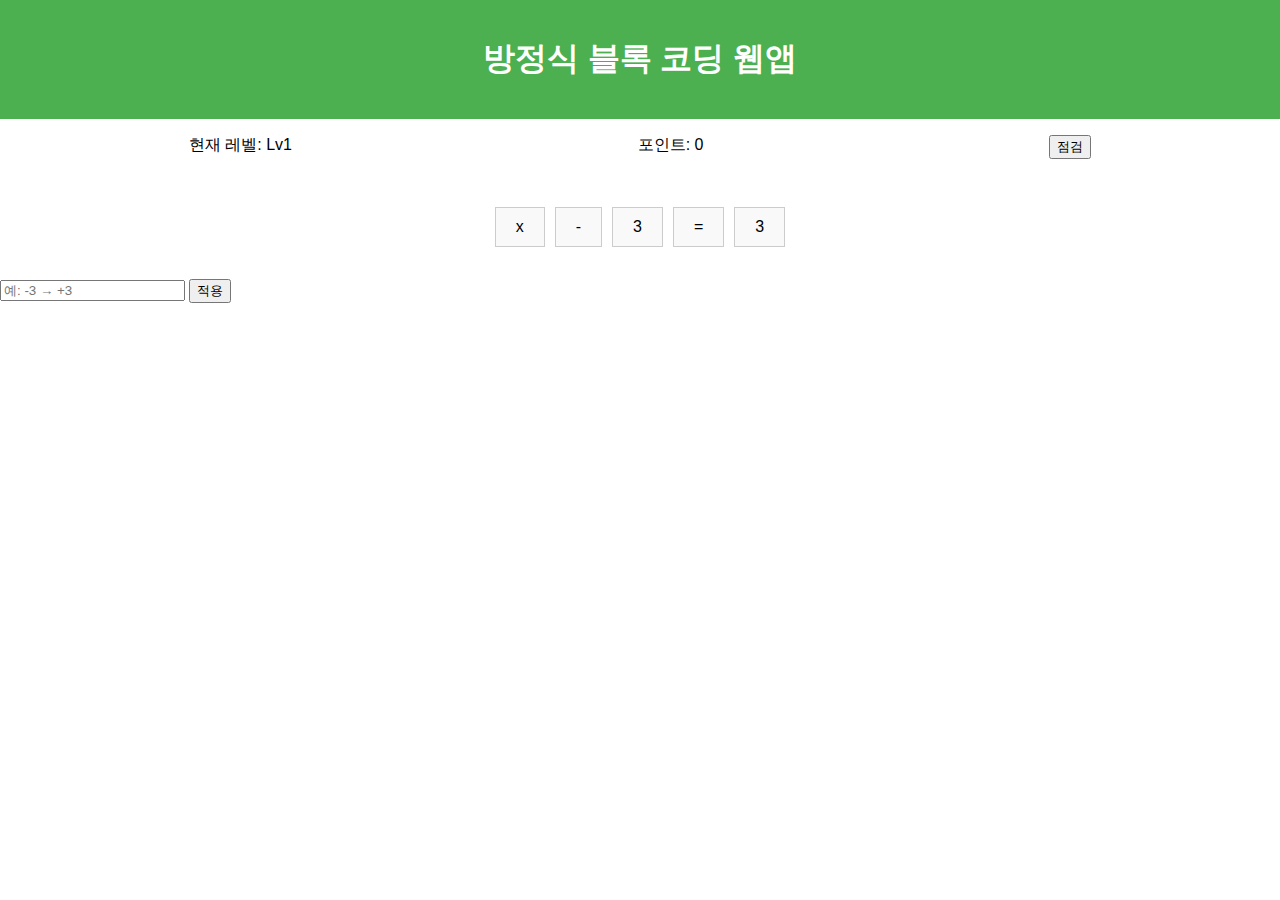
==== index.html @ bb1966d4 "first commit" ====
<!DOCTYPE html>
<html lang="ko">
<head>
  <meta charset="UTF-8">
  <meta name="viewport" content="width=device-width, initial-scale=1.0">
  <title>방정식 블록 코딩 웹앱</title>
  <link rel="stylesheet" href="style.css">
</head>
<body>
  <header>
    <h1>방정식 블록 코딩 웹앱</h1>
  </header>
  <main>
    <!-- 게임 진행 상황 대시보드 -->
    <section id="game-dashboard">
      <div id="level-info">현재 레벨: Lv1</div>
      <div id="points">포인트: 0</div>
      <button id="check-btn">점검</button>
    </section>

    <!-- 방정식 블록 영역 -->
    <section id="equation-container">
      <!-- 예: x – 3 = 3 문제의 각 항을 블록으로 표시 -->
    </section>

    <!-- 사용자 입력 및 변환 적용 영역 -->
    <section id="input-area">
      <input type="text" id="transformation-input" placeholder="예: -3 → +3">
      <button id="apply-transformation">적용</button>
    </section>
  </main>
  <script src="script.js"></script>
</body>
</html>
---- style.css ----
body {
    font-family: Arial, sans-serif;
    margin: 0;
    padding: 0;
  }
  
  header {
    background-color: #4CAF50;
    color: white;
    text-align: center;
    padding: 1rem;
  }
  
  #game-dashboard {
    display: flex;
    justify-content: space-around;
    padding: 1rem;
  }
  
  #equation-container {
    margin: 2rem;
    display: flex;
    justify-content: center;
    gap: 10px;
  }
  
  .block {
    padding: 10px 20px;
    border: 1px solid #ccc;
    cursor: grab;
    user-select: none;
    background-color: #f9f9f9;
  }
  
  .block.invalid {
    background-color: #ffcccc;
  }
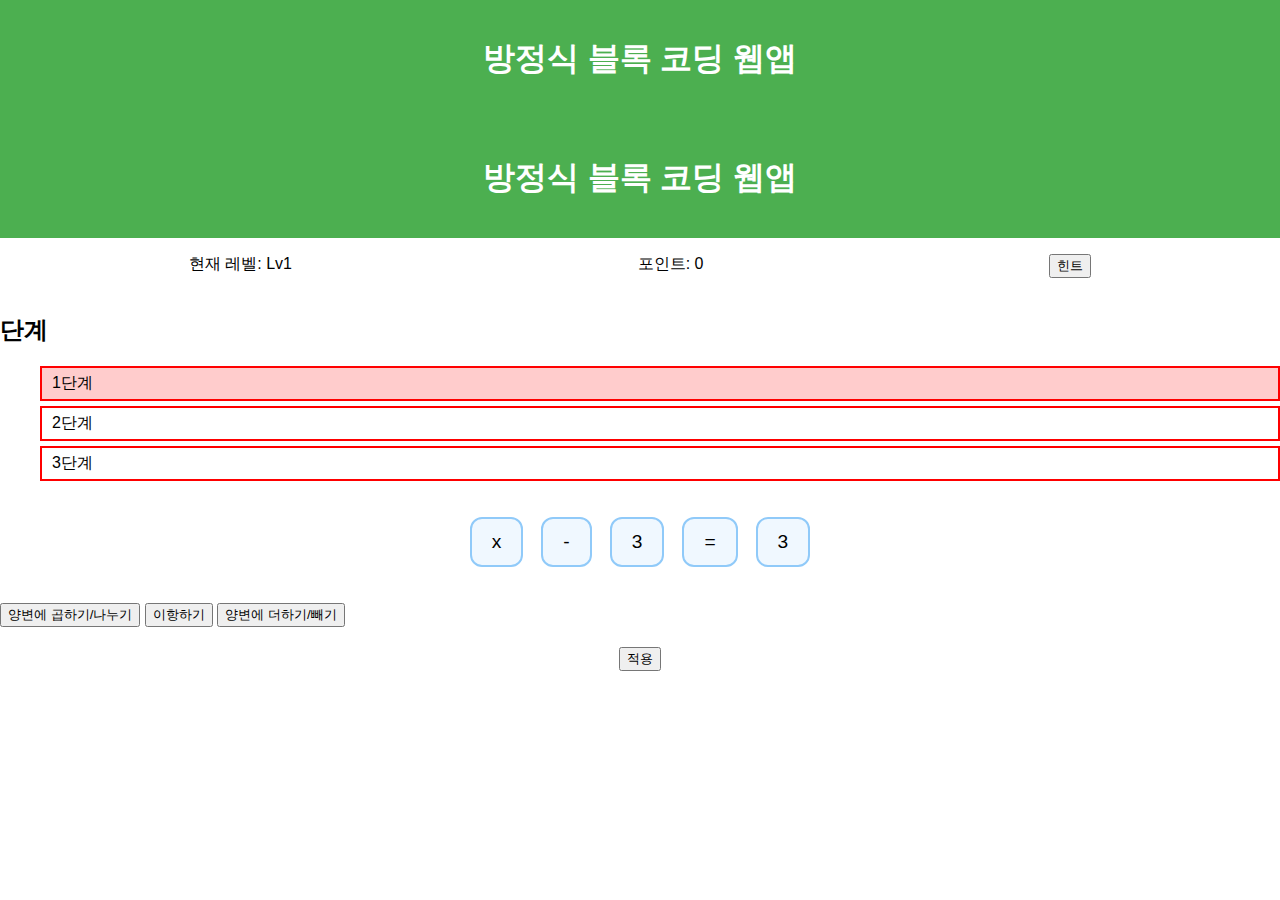
==== commit 13d138af: "new2" ====
--- a/index.html
+++ b/index.html
@@ -11,25 +11,59 @@
     <h1>방정식 블록 코딩 웹앱</h1>
   </header>
   <main>
-    <!-- 게임 진행 상황 대시보드 -->
-    <section id="game-dashboard">
-      <div id="level-info">현재 레벨: Lv1</div>
-      <div id="points">포인트: 0</div>
-      <button id="check-btn">점검</button>
-    </section>
-
-    <!-- 방정식 블록 영역 -->
-    <section id="equation-container">
-      <!-- 예: x – 3 = 3 문제의 각 항을 블록으로 표시 -->
-    </section>
-
-    <!-- 사용자 입력 및 변환 적용 영역 -->
-    <section id="input-area">
-      <input type="text" id="transformation-input" placeholder="예: -3 → +3">
-      <button id="apply-transformation">적용</button>
-    </section>
-  </main>
-  <script src="script.js"></script>
-</body>
-</html>
-
+    <!-- 삭제: #sidebar -->
+    <!-- 수정된 구조 -->
+    <!DOCTYPE html>
+    <html lang="ko">
+    <head>
+      <meta charset="UTF-8">
+      <meta name="viewport" content="width=device-width, initial-scale=1.0">
+      <title>방정식 블록 코딩 웹앱</title>
+      <link rel="stylesheet" href="style.css">
+    </head>
+    <body>
+      <header>
+        <h1>방정식 블록 코딩 웹앱</h1>
+      </header>
+      <main>
+        <div id="main-content">
+          <!-- 게임 진행 상황 대시보드 -->
+          <section id="game-dashboard">
+            <div id="level-info">현재 레벨: Lv1</div>
+            <div id="points">포인트: 0</div>
+            <!-- 초기엔 힌트 버튼으로, 정답 시 '점검'으로 변경 -->
+            <button id="hint-btn">힌트</button>
+          </section>
+          
+          <!-- 단계 표시 (빨간 네모 스타일은 CSS로 적용) -->
+          <section id="step-display">
+            <h2>단계</h2>
+            <ul id="steps">
+              <li id="step1" class="active">1단계</li>
+              <li id="step2">2단계</li>
+              <li id="step3">3단계</li>
+            </ul>
+          </section>
+          
+          <!-- 방정식 블록 영역 -->
+          <section id="equation-container">
+            <!-- 예: x – 3 = 3 문제의 각 항을 블록으로 표시 -->
+          </section>
+    
+          <!-- 연산 선택 버튼 영역 -->
+          <section id="operation-area">
+            <button class="operation-btn" data-op="multiplyDivide">양변에 곱하기/나누기</button>
+            <button class="operation-btn" data-op="moveTerm">이항하기</button>
+            <button class="operation-btn" data-op="addSubtract">양변에 더하기/빼기</button>
+          </section>
+        </div>
+        
+        <!-- 적용 버튼은 별도로 배치 -->
+        <section id="apply-area">
+          <button id="apply-btn">적용</button>
+        </section>
+      </main>
+      <script src="script.js"></script>
+    </body>
+    </html>
+    --- a/style.css
+++ b/style.css
@@ -25,14 +25,48 @@
   }
   
   .block {
-    padding: 10px 20px;
-    border: 1px solid #ccc;
-    cursor: grab;
-    user-select: none;
-    background-color: #f9f9f9;
+    padding: 12px 20px;
+    border-radius: 12px;
+    margin: 4px;
+    font-size: 1.2rem;
+    background-color: #f0f8ff;
+    border: 2px solid #90caf9;
+    display: inline-block;
+    cursor: pointer;
+    transition: transform 0.2s ease;
   }
+  .block:hover {
+    transform: scale(1.05);
+    background-color: #e3f2fd;
+  }
+  .block:focus {
+    outline: none;
+    border-color: #42a5f5;
+  }
+  
   
   .block.invalid {
     background-color: #ffcccc;
   }
+  
+  #apply-area {
+    margin-top: 20px;
+    text-align: center;
+  }
+  .highlighted {
+    background-color: #2196F3;
+    color: white;
+    font-size: 1.1rem;
+    padding: 0.7em 2em;
+    border-radius: 10px;
+  }
+  #steps li {
+    border: 2px solid red;
+    padding: 5px 10px;
+    margin-bottom: 5px;
+    list-style: none;
+  }
+  #steps li.active {
+    background-color: #ffcccc;
+  }
   --- a/style.css
+++ b/style.css
@@ -25,14 +25,48 @@
   }
   
   .block {
-    padding: 10px 20px;
-    border: 1px solid #ccc;
-    cursor: grab;
-    user-select: none;
-    background-color: #f9f9f9;
+    padding: 12px 20px;
+    border-radius: 12px;
+    margin: 4px;
+    font-size: 1.2rem;
+    background-color: #f0f8ff;
+    border: 2px solid #90caf9;
+    display: inline-block;
+    cursor: pointer;
+    transition: transform 0.2s ease;
   }
+  .block:hover {
+    transform: scale(1.05);
+    background-color: #e3f2fd;
+  }
+  .block:focus {
+    outline: none;
+    border-color: #42a5f5;
+  }
+  
   
   .block.invalid {
     background-color: #ffcccc;
   }
+  
+  #apply-area {
+    margin-top: 20px;
+    text-align: center;
+  }
+  .highlighted {
+    background-color: #2196F3;
+    color: white;
+    font-size: 1.1rem;
+    padding: 0.7em 2em;
+    border-radius: 10px;
+  }
+  #steps li {
+    border: 2px solid red;
+    padding: 5px 10px;
+    margin-bottom: 5px;
+    list-style: none;
+  }
+  #steps li.active {
+    background-color: #ffcccc;
+  }
   